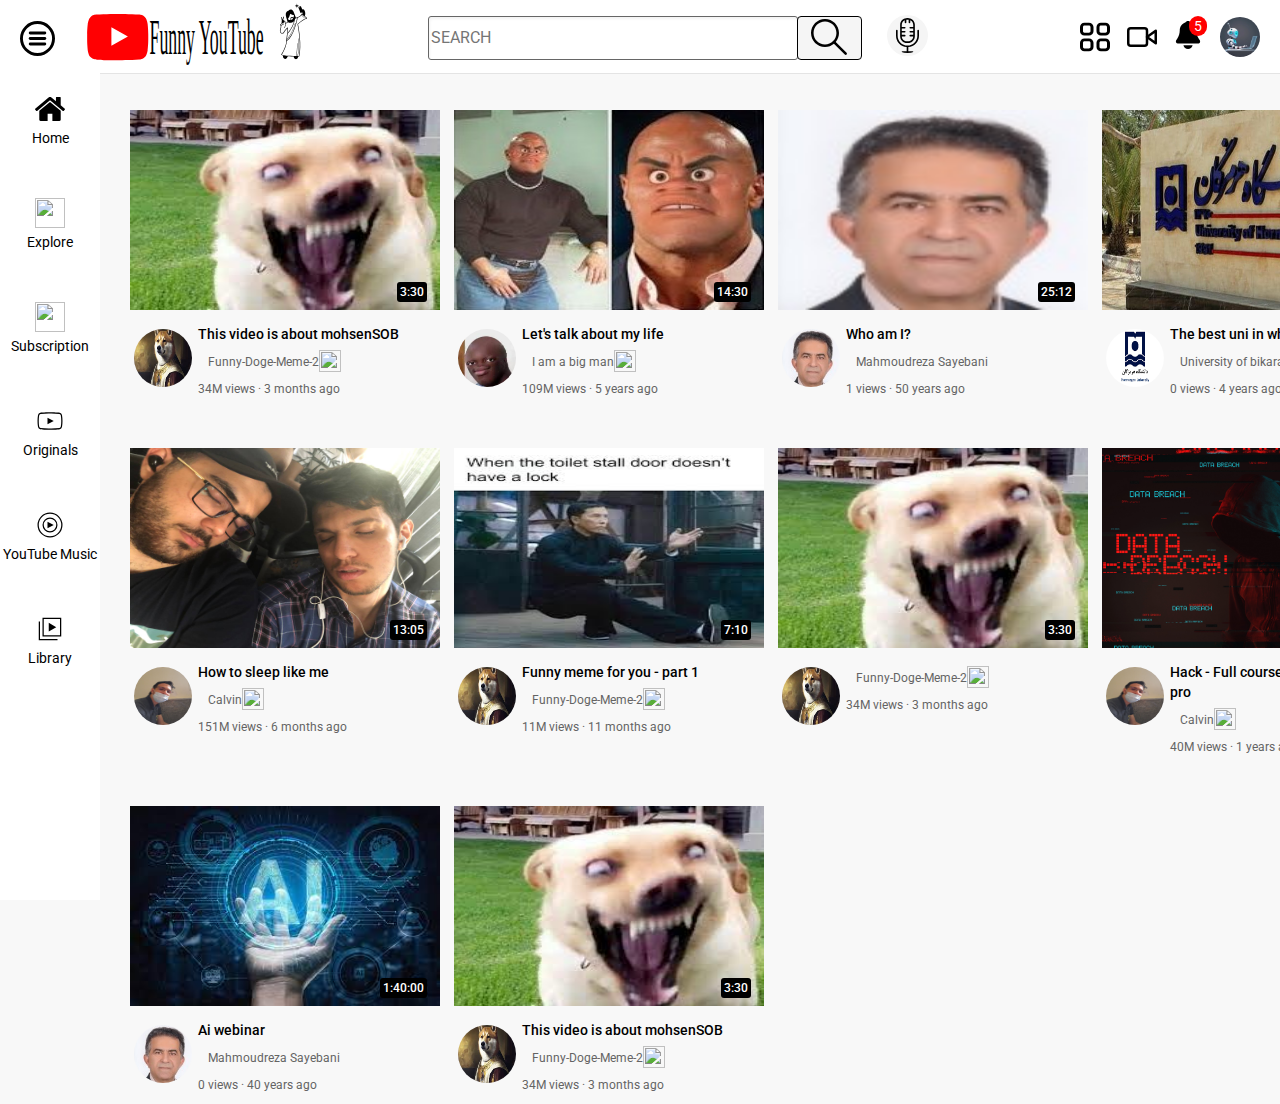
==== index.html @ 2b2a1b50 "Update and rename Index.html to index.html" ====
<!DOCTYPE html>
<html>
  <head>
    <title>FUNNY YOUTUBE</title>
    <link rel="preconnect" href="https://fonts.googleapis.com">
    <link rel="preconnect" href="https://fonts.gstatic.com" crossorigin>
    <link href="https://fonts.googleapis.com/css2?family=Roboto&display=swap" rel="stylesheet">
    <link rel="stylesheet" href="general.css">
    <link rel="stylesheet" href="Video.css">
    <link rel="stylesheet" href="header.css">
    <link rel="stylesheet" href="sidebar.css">
  </head>

  <body>

    <header class="header">
      <div class="Left-section">
        <img class="menu" src="Asset/menu.svg">
        <div class="Youtube-Icon">
          <img style="width: 223px;" src="Asset/YouTube-Icon.svg">
        </div>
      </div>
      <div class="Middle-section">
        <input class="Search-box" type="text" placeholder="SEARCH">
        <button class="Search-Icon-button">
          <img class="Search-Icon" src="Asset/Search icon.svg">
        </button>
        <img class="Micro" src="Asset/Microphone.svg">
      </div>
      <div class="Right-section">
          <img class="Navigation" src="Asset/navigation.svg">
          <img class="Video-upload" src="Asset/Video.svg">
          <div class="notification-contianer">
            <img class="Notification" src="Asset/Notification.svg">
            <div class="notification-count">
              5
            </div>
          </div>
          <img class="My-channel-picture" src="Asset/my channel pic.png">
      </div>
    </header>

    <nav class="Sidebar">

        <div class="Side-Link">
          <img class="Home" src="Asset/Home.svg">
          <div>Home</div>
        </div>

        <div class="Side-Link">
          <img class="Explore" src="https://static.thenounproject.com/png/3322825-200.png">
          <div>Explore</div>
        </div>

        <div class="Side-Link">
            <img class="Subscription" src="https://static.thenounproject.com/png/4540753-200.png">
          <div>Subscription</div>
        </div>

        <div class="Side-Link">
            <img class="Originals" src="Asset/originals.svg">
          <div>Originals</div>
        </div>

        <div class="Side-Link">
            <img class="Youtube-music" src="Asset/youtube-music.svg">
          <div>YouTube Music</div>
        </div>

        <div class="Side-Link">
            <img class="Library" src="Asset/library.svg">
          <div>Library</div>
        </div>
        
    </nav>

    <main>
      <section class="Video">
        <div class="Video-youtube">
          <div class="Picture">
            <img class="Video-picture" src="Asset/Funny dog.jpg">
            <div class="Video-Time">3:30</div>
          </div>
          <div class="Title-video">
            <div>
              <img class="Channel-picture" src="Asset/Funny_doge_channel.jpg">
            </div>
            <div class="Video-detail">
              <div>
                <p class="Video-discription">This video is about mohsenSOB</p>
              </div>
              <div>
                <div class="Video-author-bluecheck">
                  <div class="Video-author-bluecheck-container">
                    <p class="Video-author">Funny-Doge-Meme-2</p>
                    <div class="bluecheck-div">
                      <img class="bluecheck" src="https://img.freepik.com/premium-vector/
                  verification-checkmark-blue-circle-star-vector-icon-
                  isolated-white-background_261737-745.jpg">
                    </div>
                  </div>          
                </div>
              </div>
              <div>
                <p class="Video-stats">34M views &#183; 3 months ago</p>
              </div>
            </div>
          </div>
        </div>
        
        <div class="Video-youtube">
          <div class="Picture">
            <img class="Video-picture" src="Asset/your welcome.jpg">
            <div class="Video-Time">14:30</div>
          </div>
          <div class="Title-video">
            <div>
              <img class="Channel-picture" src="Asset/channel of your welcome.jpg">
            </div>
            <div class="Video-detail">
              <div>
                <p class="Video-discription">Let's talk about my life</p>
              </div>
              <div>
                <div class="Video-author-bluecheck">
                  <div class="Video-author-bluecheck-container">
                    <p class="Video-author">I am a big man</p>
                    <div class="bluecheck-div">
                      <img class="bluecheck" src="https://img.freepik.com/premium-vector/
                  verification-checkmark-blue-circle-star-vector-icon-
                  isolated-white-background_261737-745.jpg">
                    </div>
                  </div>          
                </div>
              </div>
              <div>
                <p class="Video-stats">109M views &#183; 5 years ago</p>
              </div>
            </div>
          </div>
        </div>

        <div class="Video-youtube">
          <div class="Picture">
            <img class="Video-picture" src="Asset/1665787408987.jpg">
            <div class="Video-Time">25:12</div> 
          </div>
          <div class="Title-video">
            <div>
              <img class="Channel-picture" src="Asset/1665787408987.jpg">
            </div>
            <div class="Video-detail">
              <div>
                <p class="Video-discription">Who am I?</p>
              </div>
              <div>
                <div class="Video-author-bluecheck">
                  <p class="Video-author">Mahmoudreza Sayebani</p>     
                </div>
              </div>
              <div>
                <p class="Video-stats">1 views &#183; 50 years ago</p>
              </div>
            </div>
          </div>
        </div>

        <div class="Video-youtube">
          <div class="Picture">
            <img class="Video-picture" src="Asset/university of hormozgan.jpg">
            <div class="Video-Time">10:59</div>
          </div>
          <div class="Title-video">
            <div>
              <img class="Channel-picture" src="Asset/channel of uni of hormozgan.png">
            </div>
            <div class="Video-detail">
              <div>
                <p class="Video-discription">The best uni in whole world</p>
              </div>
              <div>
                <div class="Video-author-bluecheck">
                  <div class="Video-author-bluecheck-container">
                    <p class="Video-author">University of bikaran</p>
                  </div>          
                </div>
              </div>
              <div>
                <p class="Video-stats">0 views &#183; 4 years ago</p>
              </div>
            </div>
          </div>
        </div>

        <div class="Video-youtube">
          <div class="Picture">
            <img class="Video-picture" src="Asset/photo_2023-05-05_18-46-53.jpg">
            <div class="Video-Time">13:05</div>
          </div>
          <div class="Title-video">
            <div>
              <img class="Channel-picture" src="Asset/photo_2023-05-23_20-54-51.jpg">
            </div>
            <div class="Video-detail">
              <div>
                <p class="Video-discription">How to sleep like me</p>
              </div>
              <div>
                <div class="Video-author-bluecheck">
                  <div class="Video-author-bluecheck-container">
                    <p class="Video-author">Calvin</p>
                    <div class="bluecheck-div">
                      <img class="bluecheck" src="https://img.freepik.com/premium-vector/
                  verification-checkmark-blue-circle-star-vector-icon-
                  isolated-white-background_261737-745.jpg">
                    </div>
                  </div>          
                </div>
              </div>
              <div>
                <p class="Video-stats">151M views &#183; 6 months ago</p>
              </div>
            </div>
          </div>
        </div>   
        <div class="Video-youtube">
          <div class="Picture">
            <img class="Video-picture" src="Asset/funny meme.jpg">
            <div class="Video-Time">7:10</div>
          </div>

          <div class="Title-video">
            <div>
              <img class="Channel-picture" src="Asset/Funny_doge_channel.jpg">
            </div>
            <div class="Video-detail">
              <div>
                <p class="Video-discription">Funny meme for you - part 1</p>
              </div>
              <div>
                <div class="Video-author-bluecheck">
                  <div class="Video-author-bluecheck-container">
                    <p class="Video-author">Funny-Doge-Meme-2</p>
                    <div class="bluecheck-div">
                      <img class="bluecheck" src="https://img.freepik.com/premium-vector/
                  verification-checkmark-blue-circle-star-vector-icon-
                  isolated-white-background_261737-745.jpg">
                    </div>
                  </div>          
                </div>
              </div>
              <div>
                <p class="Video-stats">11M views &#183; 11 months ago</p>
              </div>
            </div>
          </div>
        </div>

        <div class="Video-youtube">
          <div class="Picture">
            <img class="Video-picture" src="Asset/Funny dog.jpg">
            <div class="Video-Time">3:30</div>
          </div>

          <div class="Title-video">
            <div>
              <img class="Channel-picture" src="Asset/Funny_doge_channel.jpg">
            </div>
            <div class="Video-detail">
              <div>
                <p class="Video-discription"></p>
              </div>
              <div>
                <div class="Video-author-bluecheck">
                  <div class="Video-author-bluecheck-container">
                    <p class="Video-author">Funny-Doge-Meme-2</p>
                    <div class="bluecheck-div">
                      <img class="bluecheck" src="https://img.freepik.com/premium-vector/
                  verification-checkmark-blue-circle-star-vector-icon-
                  isolated-white-background_261737-745.jpg">
                    </div>
                  </div>          
                </div>
              </div>
              <div>
                <p class="Video-stats">34M views &#183; 3 months ago</p>
              </div>
            </div>
          </div>
        </div>

        <div class="Video-youtube">
          <div class="Picture">
            <img class="Video-picture" src="Asset/hack.jpg">
            <div class="Video-Time">3:30</div>
          </div>

          <div class="Title-video">
            <div>
              <img class="Channel-picture" src="Asset/photo_2023-05-23_20-54-51.jpg">
            </div>
            <div class="Video-detail">
              <div>
                <p class="Video-discription">Hack - Full course from beginner to pro</p>
              </div>
              <div>
                <div class="Video-author-bluecheck">
                  <div class="Video-author-bluecheck-container">
                    <p class="Video-author">Calvin</p>
                    <div class="bluecheck-div">
                      <img class="bluecheck" src="https://img.freepik.com/premium-vector/
                  verification-checkmark-blue-circle-star-vector-icon-
                  isolated-white-background_261737-745.jpg">
                    </div>
                  </div>          
                </div>
              </div>
              <div>
                <p class="Video-stats"> 40M views &#183;  1 years ago</p>
              </div>
            </div>
          </div>
        </div>

        <div class="Video-youtube">
          <div class="Picture">
            <img class="Video-picture" src="Asset/ai.jpg">
            <div class="Video-Time">1:40:00</div>
          </div>

          <div class="Title-video">
            <div>
              <img class="Channel-picture" src="Asset/1665787408987.jpg">
            </div>
            <div class="Video-detail">
              <div>
                <p class="Video-discription">Ai webinar</p>
              </div>
              <div>
                <div class="Video-author-bluecheck">
                  <div class="Video-author-bluecheck-container">
                    <p class="Video-author">Mahmoudreza Sayebani</p>
                  </div>          
                </div>
              </div>
              <div>
                <p class="Video-stats">0 views &#183; 40 years ago</p>
              </div>
            </div>
          </div>
        </div>

        <div class="Video-youtube">
          <div class="Picture">
            <img class="Video-picture" src="Asset/Funny dog.jpg">
            <div class="Video-Time">3:30</div>
          </div>

          <div class="Title-video">
            <div>
              <img class="Channel-picture" src="Asset/Funny_doge_channel.jpg">
            </div>
            <div class="Video-detail">
              <div>
                <p class="Video-discription">This video is about mohsenSOB</p>
              </div>
              <div>
                <div class="Video-author-bluecheck">
                  <div class="Video-author-bluecheck-container">
                    <p class="Video-author">Funny-Doge-Meme-2</p>
                    <div class="bluecheck-div">
                      <img class="bluecheck" src="https://img.freepik.com/premium-vector/
                  verification-checkmark-blue-circle-star-vector-icon-
                  isolated-white-background_261737-745.jpg">
                    </div>
                  </div>          
                </div>
              </div>
              <div>
                <p class="Video-stats">34M views &#183; 3 months ago</p>
              </div>
            </div>
          </div>
        </div>

      </section>
    </main>
  </body>
</html>
---- general.css ----
p {
  margin-top: 0;
  margin-left: 0;
}

body {
  font-family: Roboto,Arial;
  background-color: rgb(248, 248, 248);
  margin: 0;
  padding-top: 110px;
  padding-left: 120px;
  padding-right: 24px;
}
---- Video.css ----
.Video {
  display: grid;     
  grid-template-columns: 1fr 1fr 1fr;
  row-gap: 40px;
  column-gap: 14px;
  margin-left: 10px;
}

.Video-youtube {
  width: 310px;
}

.Picture {
  position: relative;
}

.Video-picture {
  width: 100%;
  height: 200px;
} 

.Video-Time {
  position: absolute;
  bottom: 12px;
  right: 13px;
  font-size: 12px;
  font-weight: 500;
  padding: 3px 3px;
  border-radius: 3px;
  background-color: black;
  color: white;
}

.Title-video {
  display: grid;
  grid-template-columns: 70px 1fr;
}

.Channel-picture {
  width: 58px;
  height: 58px;
  border-radius: 29px;
  margin: 15px 4px;
}

.Channel-picture:hover {
  cursor: pointer;
}

.Video-detail {
  display: flex;
  flex-direction: column;
}

.Video-discription {
  line-height: 20px;
  font-size: 14px;
  font-weight: 500;
  margin-top: 10px;
  margin-left: -2px;
  margin-bottom: 2px;
}

.Video-author,.Video-stats {
  margin-top: 9px;
  font-size: 12px;
  color: rgb(100, 100, 100);

}

.Video-author-bluecheck {
  display: flex;
  flex-direction: row;
}

.Video-author-bluecheck-container {
  position: relative;
}

.Video-author {
  margin-left: 8px;
  margin-right: 8px;
}

.bluecheck-div {
  position: absolute;
  top: 4px;
  right: -14px;
  z-index: -8;
}

.bluecheck {
  width: 22px;
  height: 22px; 
}

.Video-stats {
  margin-left: -2px;
  margin-top: 1px;
}

@media (min-width: 1000px){
  .Video{
    grid-template-columns: 1fr 1fr 1fr 1fr;
  }
}

@media (min-width: 751px) and (max-width: 1100px) {
  .Video{
    grid-template-columns: 1fr 1fr 1fr;
  }
}

@media (max-width: 750px) {
  .Video {
    grid-template-columns: 1fr 1fr;
  }
}

@media (max-width: 500px) {
  .Video {
    grid-template-columns: 1fr;
  }
}

.Video-author,.Channel-picture,.Picture,.Video-discription:hover {
  cursor: pointer;
}
---- header.css ----
.header {
  display: flex;
  flex-direction: row;
  justify-content: space-between;
  align-items: center;
  height: 73px;
  position: fixed;
  background-color: white;
  top: 0;
  left: 0;
  right: 0;
  z-index: 100;

  border-bottom-width: 1px;
  border-bottom-style: solid;
  border-bottom-color: rgb(228, 228, 228);
}

.Right-section {
  display: flex;
  width: 180px;
  flex-direction: row;
  justify-content: space-between;
  align-items: center;
  flex-shrink: 0;
  margin-right: 20px;
}

.Navigation {
  width: 30px;
  height: 30px;
  transition: 15ms;
}

.Navigation:hover {
  cursor: pointer;
  border-bottom-width: 2px;
  border-bottom-style: solid;
  border-bottom-color: red;

}

.Video-upload {
  width: 30px;
  height: 30px;
}

.Notification {
  width: 30px;
  height: 30px;
}

.notification-contianer {
  position: relative;
}

.notification-count {
  position: absolute;
  top: -4px;
  right: -4px;
  background-color: rgb(200, 0, 0);
  background-color: red;
  color: white;
  font-size: 14px;
  padding-left: 5px;
  padding-right: 5px;
  padding-top: 2px;
  padding-bottom: 2px;
  border-radius: 66px;
}

.My-channel-picture {
  width: 40px;
  height: 40px;
  border-radius: 50%;
}

.Middle-section {
  display: flex;
  flex: 1;
  align-items: center;
  max-width: 500px;
  margin-right: 60px;   
  margin-left: 70px;
  margin-bottom: 3px;
}

.Search-box {
  flex: 1;
  height: 40px;
  border: 1px solid rgb(102, 102, 102);
  font-size: 18px;
  border-radius: 3px;
  margin-top: 5px;
  box-shadow: inset 1px 2px 3px rgba(0, 0, 0, 0.05);
  width: 0;
}

.Search-box::placeholder {
  font-family: Roboto,Arial;
  font-size: 16px;
}

.Search-Icon-button {
  width: 65px;
  height: 44px;
  background-color: rgb(245, 245, 245);
  border-radius: 4px;
  padding: 0 0;
  border: 1px solid;
  margin-top: 5px;
  margin-left: -1px;
}

.Search-Icon {
  width: 50px;
  height: 40px;
}

.Micro {
  width: 35px;
  height: 35px;
  border-radius: 50%;
  background-color: rgb(245, 245, 245);
  padding: 3px 3px;
  margin-left: 25px;
}

.Left-section {
  display: flex;
  flex-direction: row;
  z-index: -7;
}
.menu {
  width: 35px;
  height: 35px;
  margin-top: 20px;
  margin-left: 20px;
  margin-top: 25px;
}

.menu,.Search-Icon,.Micro,.Youtube-Icon,.Video-upload,.Notification,.My-channel-picture:hover {
  cursor: pointer;
}

.Youtube-Icon {
  width: 180px;
  height: 77px;
  margin-left: 30px;
  margin-top: 5px;
}
---- sidebar.css ----
.Sidebar {
  position: fixed;
  left: 0;
  top: 73px;
  bottom: 0;  
  width: 100px;
  background-color: white;
  z-index: 200;
  padding-top: 10px;
  font-size: 14px;
}

.Side-Link {
  display: flex;
  flex-direction: column;
  justify-content: center;
  align-items: center;
  height: 74px;
  cursor: pointer;
  margin-bottom: 30px;
}

.Side-Link img {
  width: 30px;
  height: 30px;
  margin-bottom: 6px;
}
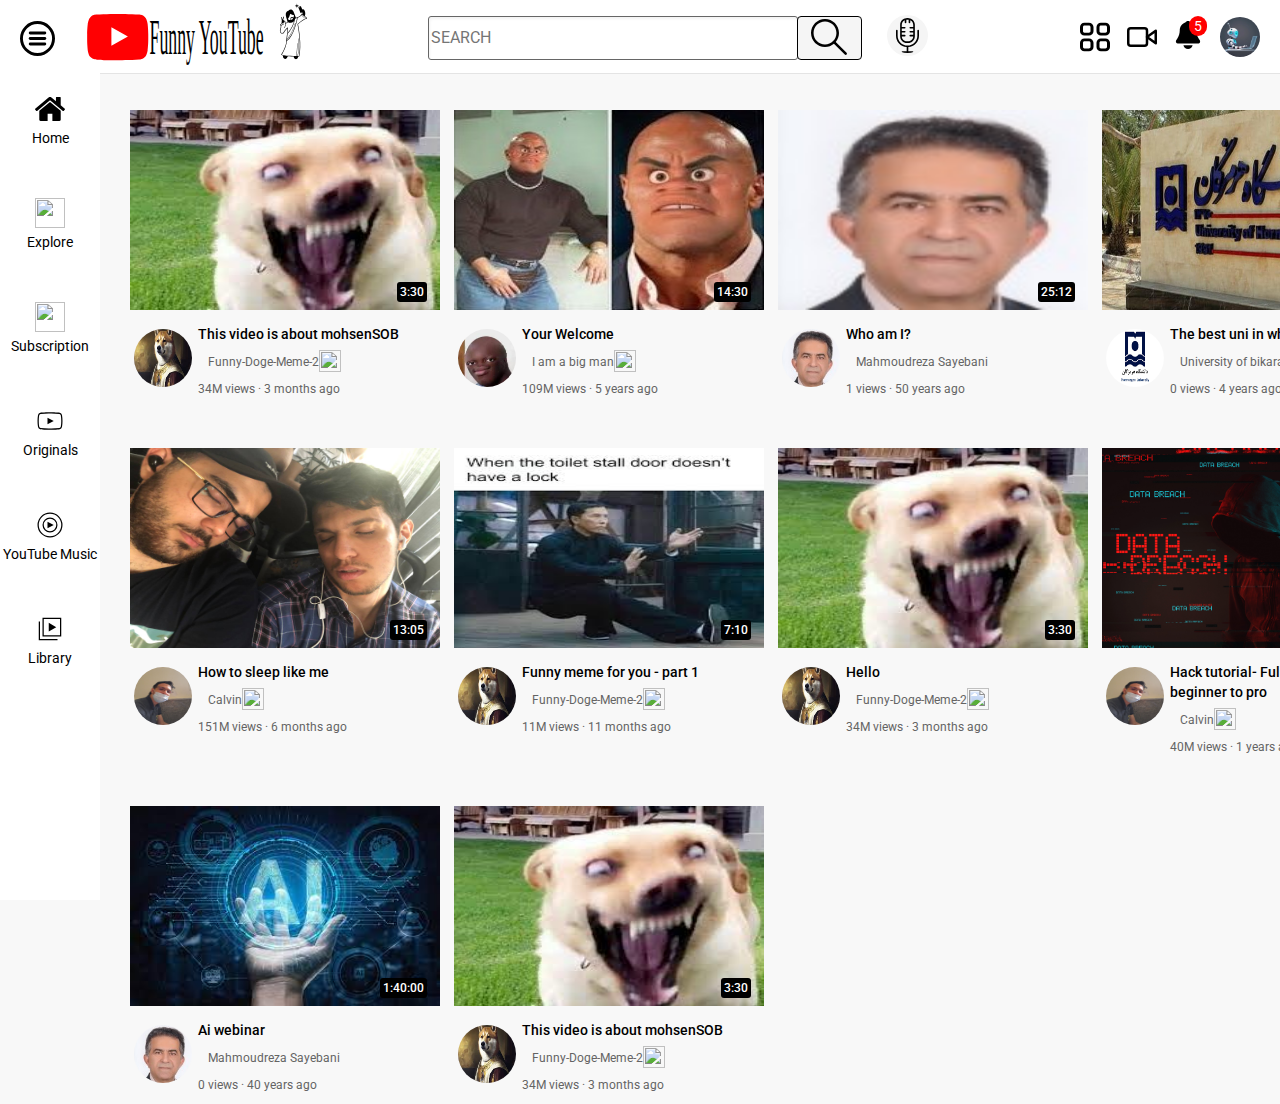
==== commit c48a9ee5: "Update index.html" ====
--- a/index.html
+++ b/index.html
@@ -119,7 +119,7 @@
             </div>
             <div class="Video-detail">
               <div>
-                <p class="Video-discription">Let's talk about my life</p>
+                <p class="Video-discription">Your Welcome</p>
               </div>
               <div>
                 <div class="Video-author-bluecheck">
@@ -268,7 +268,7 @@
             </div>
             <div class="Video-detail">
               <div>
-                <p class="Video-discription"></p>
+                <p class="Video-discription">Hello</p>
               </div>
               <div>
                 <div class="Video-author-bluecheck">
@@ -292,7 +292,7 @@
         <div class="Video-youtube">
           <div class="Picture">
             <img class="Video-picture" src="Asset/hack.jpg">
-            <div class="Video-Time">3:30</div>
+            <div class="Video-Time">1:55:00</div>
           </div>
 
           <div class="Title-video">
@@ -301,7 +301,7 @@
             </div>
             <div class="Video-detail">
               <div>
-                <p class="Video-discription">Hack - Full course from beginner to pro</p>
+                <p class="Video-discription">Hack tutorial- Full course from beginner to pro</p>
               </div>
               <div>
                 <div class="Video-author-bluecheck">
